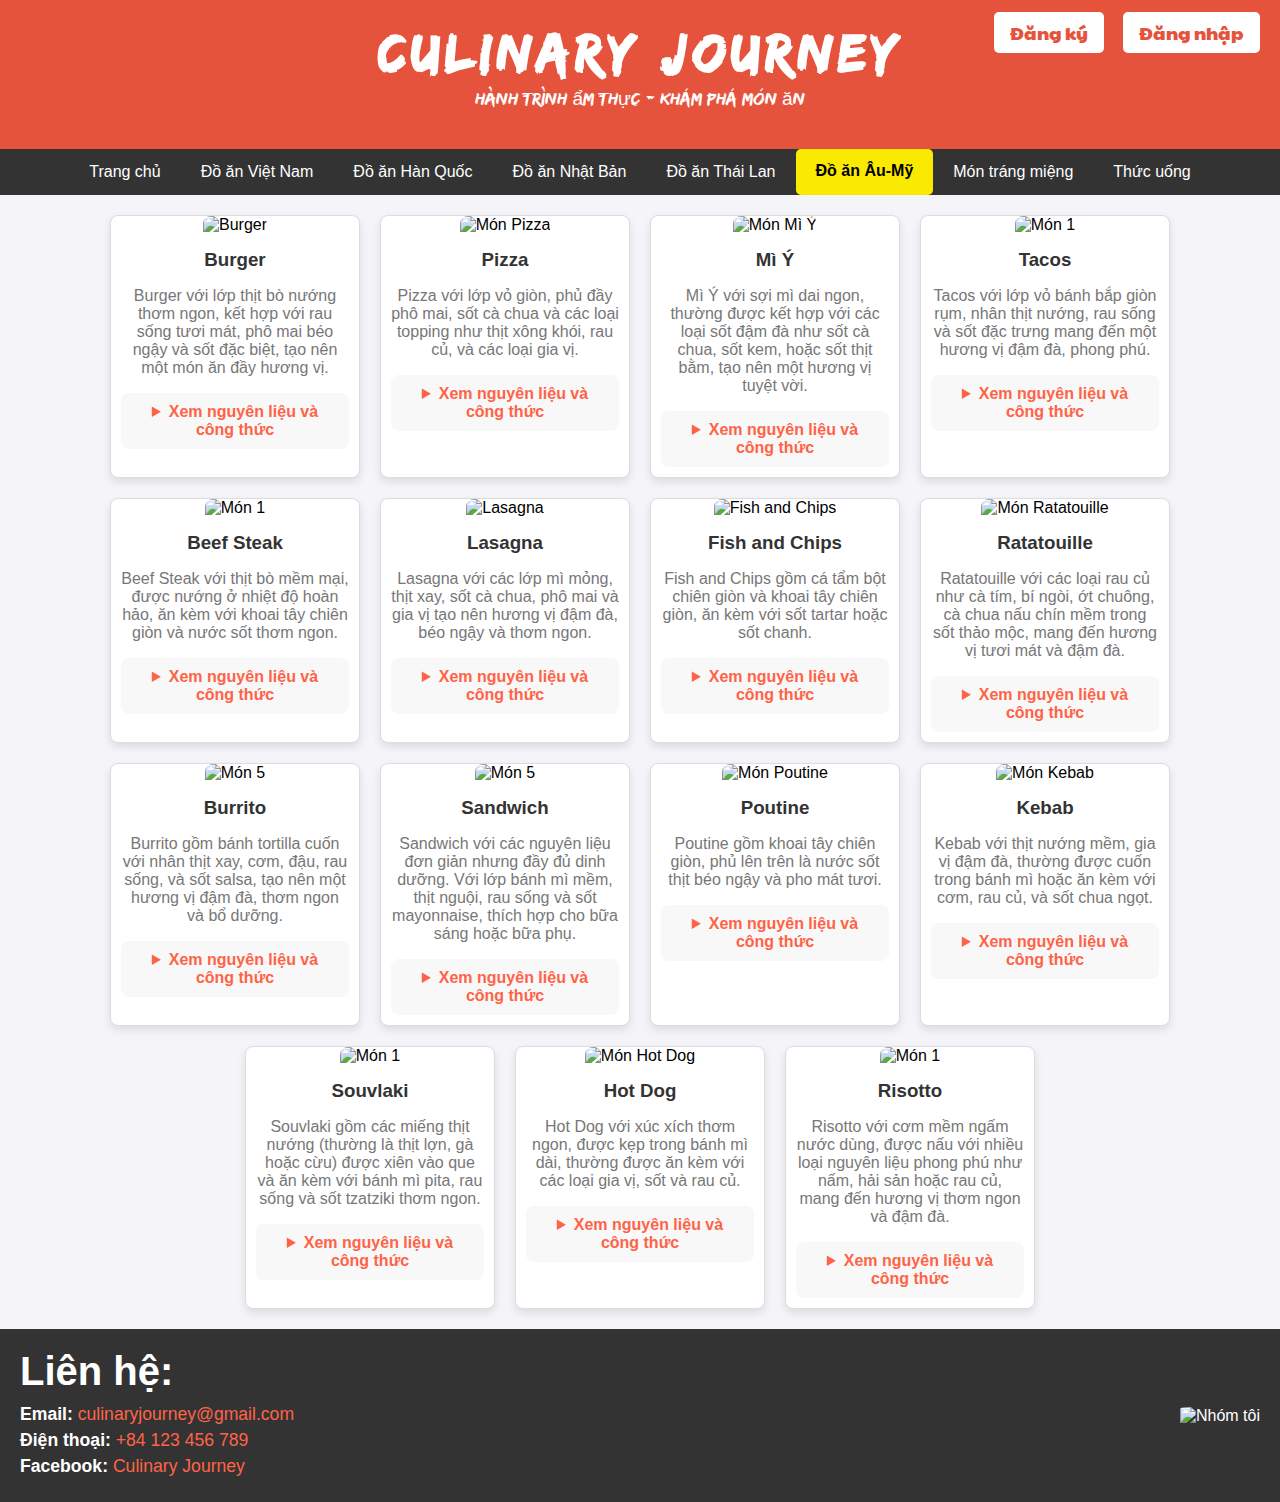
==== aumy.html @ fdf36dca "final" ====
<!DOCTYPE html>
<html lang="vi">

<head>
    <meta charset="UTF-8">
    <meta name="viewport" content="width=device-width, initial-scale=1.0">
    <title>Culinary Journey</title>
    <link rel="icon" href="https://imgur.com/GNQReoI.png" type="image/png">
    <link href="https://fonts.googleapis.com/css2?family=Paytone+One" rel="stylesheet">
    <style>
        @font-face {
            font-family: 'edo_szregular';
            src: url('edosz-webfont.woff2') format('woff2'),
                url('edosz-webfont.woff') format('woff');
            font-weight: normal;
            font-style: normal;
        }

        * {
            box-sizing: border-box;
        }

        body {
            font-family: Arial, sans-serif;
            background-color: #f4f4f9;
            margin: 0;
            padding: 0;
            display: flex;
            flex-direction: column;
            min-height: 100vh;
        }

        header {
            font-family: 'edo_szregular', sans-serif;
            background-color: #e5533c;
            background-size: cover;
            background-position: center;
            text-align: center;
            padding: 20px 0;
            color: white;
            position: relative;
            /* Để các liên kết có thể được đặt vị trí chính xác trong header */
        }

        .auth-links {
            position: absolute;
            top: 20px;
            right: 20px;
        }

        .auth-link {
            font-family: 'Paytone One', sans-serif;
            color: #e5533c;
            font-size: 1.1em;
            text-decoration: none;
            margin-left: 15px;
            padding: 8px 16px;
            background-color: #ffffff;
            border-radius: 5px;
            transition: background-color 0.3s;
        }

        .auth-link:hover {
            background-color: #b3b3b3;
        }

        header h1 {
            margin: 0;
            font-size: 3.5em;
            letter-spacing: 5px;
        }

        header p {
            font-size: 1.2em;
            margin-top: 5px;
        }


        .content {
            display: flex;
            background-image: url('https://imgur.com/LzurwfE.jpeg');
            justify-content: center;
            gap: 20px;
            padding: 20px;
            flex-wrap: wrap;
            flex: 1;
        }

        .food-item {
            text-align: center;
            width: 250px;
            border: 1px solid #ddd;
            border-radius: 8px;
            background-color: white;
            box-shadow: 0 4px 8px rgba(0, 0, 0, 0.1);
            transition: transform 0.3s;
        }

        .food-item:hover {
            transform: translateY(-5px);
        }

        .food-item img {
            width: 100%;
            height: 200px;
            object-fit: cover;
            border-radius: 8px 8px 0 0;
        }

        .food-item h3 {
            margin: 15px 0;
            color: #333;
        }

        .food-item p {
            color: #777;
            padding: 0 10px;
        }

        details {
            padding: 10px;
            background-color: #f8f8f8;
            border-radius: 8px;
            margin: 10px;
            cursor: pointer;
        }

        details summary {
            font-weight: bold;
            color: #ff6347;
        }

        nav {
            display: flex;
            justify-content: center;
            background-color: #333;
        }

        nav a {
            color: white;
            padding: 14px 20px;
            text-decoration: none;
            text-align: center;
            transition: background-color 0.3s;
        }

        nav a:hover {
            border-radius: 5px;
            background-color: #474747;
        }

        nav a.highlighted {
            background-color: #fae900;
        }

        .nav-links {

            text-align: center;
            padding: 20px 0;
            background-color: #777;
        }

        .nav-links .link {
            text-decoration: none;
            padding: 10px 20px;
            background-color: #ff6347;
            color: white;
            border-radius: 5px;
            margin: 0 10px;
            transition: background-color 0.3s;
        }

        .nav-links .link:hover {
            background-color: #e5533c;
        }


        footer {
            background-color: #333;
            color: white;
            padding: 20px;
            width: 100%;
            box-sizing: border-box;
            display: flex;
            justify-content: space-between;
            align-items: center;
        }

        footer p {
            font-size: 2.5em;
            font-weight: bold;
            text-align: left;
            margin-top: 0;
            margin-bottom: 10px;
        }

        details ul {
            padding-left: 15px;

            margin: 0;
        }

        details li {
            padding-left: 5px;

            text-indent: -10px;

            text-align: center;
            list-style-position: outside;

        }

        details a {
            color: #ff6347;
            text-decoration: none;
        }

        footer ul {
            list-style-type: none;
            padding: 0;
            margin: 0;
            text-align: left;
        }

        footer li {
            font-size: 1.1em;
            margin: 5px 0;
        }

        footer a {
            color: #ff6347;
            text-decoration: none;
        }

        footer a:hover {
            color: #e5533c;
            text-decoration: underline;
        }

        footer .footer-left {
            flex: 1;
            text-align: left;

        }

        footer .footer-center {
            text-align: center;

            font-size: 1.5em;
            font-weight: bold;
            text-align: center;
            margin-top: 0;
            margin-bottom: 10px;
        }

        footer .footer-right {
            text-align: right;

        }

        footer img {
            max-width: 200px;
            height: auto;
            border-radius: 10%;

        }

        .highlighted {
            background-color: #fae900;
            color: rgb(0, 0, 0);
            font-weight: bold;
            padding: 10px 20px;
            border-radius: 5px;
            text-decoration: none;
            display: inline-block;
            text-align: center;
            line-height: 1.5;

        }

        .snowfall {
            position: fixed;
            top: 0;
            left: 0;
            width: 100%;
            height: 100%;
            opacity: 0.5;
            background: url('https://i.giphy.com/media/v1.Y2lkPTc5MGI3NjExcGVoanIwMGRkeGx5ejQ2MXQyY2k3OHJkZGRuaDhyZWxjaHFrdzczYiZlcD12MV9pbnRlcm5hbF9naWZfYnlfaWQmY3Q9cw/gfllffmJEBXju33FPg/giphy.gif') repeat top center;
            pointer-events: none;
            /* Không gây cản trở các sự kiện chuột */

        }
    </style>
</head>

<body>

    <!-- Header -->
    <header>
        <h1>Culinary Journey</h1>
        <p>Hành trình ẩm thực - Khám phá món ăn</p>
        <div class="auth-links">
            <a href="dangky.html" class="auth-link">Đăng ký</a>
            <a href="dangnhap.html" class="auth-link">Đăng nhập</a>
        </div>
    </header>
    <nav>
        <a href="trangchu.html">Trang chủ</a>
        <a href="vietnam.html">Đồ ăn Việt Nam</a>
        <a href="korea.html">Đồ ăn Hàn Quốc</a>
        <a href="japan.html">Đồ ăn Nhật Bản</a>
        <a href="thailand.html">Đồ ăn Thái Lan</a>
        <a href="aumy.html" class="highlighted"> Đồ ăn Âu-Mỹ</a>
        <a href="trangmieng.html">Món tráng miệng</a>
        <a href="nuocuong.html">Thức uống</a>
    </nav>
    <!-- Món ăn -->
    <div class="content">
        <div class="food-item">
            <img src="https://encrypted-tbn0.gstatic.com/images?q=tbn:ANd9GcSpSkKP8LgqK1IPs87-PyJcveeRF0Wet-xgyw&s"
                alt="Burger">
            <h3>Burger</h3>
            <p>Burger với lớp thịt bò nướng thơm ngon, kết hợp với rau sống tươi mát, phô mai béo ngậy và sốt đặc biệt,
                tạo nên một món ăn đầy hương vị.</p>
            <!-- Chi tiết món ăn: Nguyên liệu và công thức -->
            <details>
                <summary>Xem nguyên liệu và công thức</summary>
                <div>
                    <h4>Nguyên liệu:</h4>
                    <ul>
                        <li>Bánh mì burger</li>
                        <li>Thịt bò xay</li>
                        <li>Phô mai</li>
                        <li>Xà lách</li>
                        <li>Cà chua</li>
                        <li>Gia vị: Muối, tiêu, sốt mayonnaise, ketchup</li>
                    </ul>
                    <h4>Công thức:</h4>
                    <p>1. Nướng thịt bò xay thành miếng dày vừa ăn, nêm gia vị vừa phải.</p>
                    <p>2. Cắt bánh mì burger và nướng sơ cho giòn.</p>
                    <p>3. Xếp thịt bò, phô mai, rau sống, cà chua lên bánh mì.</p>
                    <p>4. Thêm sốt mayonnaise và ketchup lên trên.</p>
                    <p>5. Kẹp hai miếng bánh mì lại và thưởng thức ngay khi còn nóng.</p>
                    <h4>Cách làm chi tiết:</h4>
                    <ul>
                        <li> <a href="https://www.youtube.com/watch?v=5huEgJ_kHyU" target="_blank"
                                rel="noopener noreferrer">Cách làm Burger</a></li>
                    </ul>
                </div>
            </details>
        </div>
        <!-- Món ăn 1 -->
        <div class="food-item">
            <img src="https://file.hstatic.net/200000868155/file/1647-post-cach-lam-pizza-bang-chao-chong-dinh-ngon-tuyet-tai-nha-1.jpg"
                alt="Món Pizza">
            <h3>Pizza</h3>
            <p>Pizza với lớp vỏ giòn, phủ đầy phô mai, sốt cà chua và các loại topping như thịt xông khói, rau củ, và
                các loại gia vị.</p>
            <!-- Chi tiết món ăn: Nguyên liệu và công thức -->
            <details>
                <summary>Xem nguyên liệu và công thức</summary>
                <div>
                    <h4>Nguyên liệu:</h4>
                    <ul>
                        <li>Vỏ pizza</li>
                        <li>Phô mai Mozzarella</li>
                        <li>Sốt cà chua</li>
                        <li>Rau củ (nấm, ớt chuông, hành tây)</li>
                        <li>Thịt xông khói hoặc xúc xích</li>
                        <li>Gia vị (húng quế, oregano)</li>
                    </ul>
                    <h4>Công thức:</h4>
                    <p>1. Làm nóng lò nướng ở nhiệt độ 220°C.</p>
                    <p>2. Lăn vỏ pizza mỏng và cho lên khay nướng.</p>
                    <p>3. Phết một lớp sốt cà chua lên vỏ pizza, rồi rắc phô mai Mozzarella lên.</p>
                    <p>4. Thêm các topping như rau củ, thịt xông khói hoặc xúc xích lên trên.</p>
                    <p>5. Nướng pizza trong 10-15 phút cho đến khi phô mai tan chảy và vỏ pizza vàng giòn.</p>
                    <h4>Cách làm chi tiết:</h4>
                    <ul>
                        <li> <a href="https://www.youtube.com/watch?v=4wvfLclsjKE" target="_blank"
                                rel="noopener noreferrer">Cách làm Pizza</a></li>
                    </ul>
                </div>
            </details>
        </div>
        <!-- Món ăn -->
        <div class="food-item">
            <img src="https://encrypted-tbn0.gstatic.com/images?q=tbn:ANd9GcQrmvbjfm1sUGOVabvZp_i1vn1kLV1_JSAw7A&s"
                alt="Món Mì Ý">
            <h3>Mì Ý</h3>
            <p>Mì Ý với sợi mì dai ngon, thường được kết hợp với các loại sốt đậm đà như sốt cà chua, sốt kem, hoặc sốt
                thịt bằm, tạo nên một hương vị tuyệt vời.</p>
            <!-- Chi tiết món ăn: Nguyên liệu và công thức -->
            <details>
                <summary>Xem nguyên liệu và công thức</summary>
                <div>
                    <h4>Nguyên liệu:</h4>
                    <ul>
                        <li>Mì Ý (spaghetti)</li>
                        <li>Thịt bò bằm</li>
                        <li>Cà chua</li>
                        <li>Tỏi, hành tây</li>
                        <li>Gia vị: Muối, tiêu, dầu olive</li>
                        <li>Phô mai Parmesan</li>
                    </ul>
                    <h4>Công thức:</h4>
                    <p>1. Nấu mì theo hướng dẫn trên bao bì, sau đó vớt ra để ráo.</p>
                    <p>2. Xào hành tây và tỏi trong dầu olive cho thơm.</p>
                    <p>3. Thêm thịt bò bằm vào xào cho đến khi thịt chín.</p>
                    <p>4. Thêm cà chua cắt nhỏ, gia vị, và nấu đến khi sốt sệt lại.</p>
                    <p>5. Trộn mì đã nấu với sốt, rắc phô mai Parmesan lên và thưởng thức.</p>
                    <h4>Cách làm chi tiết:</h4>
                    <ul>
                        <li> <a href="https://www.youtube.com/watch?v=dKtHsNNp9yk&pp=ygUJI21peXNvdGNh" target="_blank"
                                rel="noopener noreferrer">Cách làm Mì Ý</a></li>
                    </ul>
                </div>
            </details>
        </div>
        <div class="food-item">
            <img src="https://encrypted-tbn0.gstatic.com/images?q=tbn:ANd9GcReBnQ776pnJJPUuO-soQzNdTPcfn1UhBOPYw&s"
                alt="Món 1">
            <h3>Tacos</h3>
            <p>Tacos với lớp vỏ bánh bắp giòn rụm, nhân thịt nướng, rau sống và sốt đặc trưng mang đến một hương vị đậm
                đà, phong phú.</p>
            <!-- Chi tiết món ăn: Nguyên liệu và công thức -->
            <details>
                <summary>Xem nguyên liệu và công thức</summary>
                <div>
                    <h4>Nguyên liệu:</h4>
                    <ul>
                        <li>Bánh taco (vỏ bánh bắp)</li>
                        <li>Thịt bò hoặc gà nướng</li>
                        <li>Xà lách</li>
                        <li>Cà chua</li>
                        <li>Hành tây</li>
                        <li>Phô mai bào</li>
                        <li>Sốt salsa</li>
                        <li>Gia vị: Tỏi, tiêu, ớt</li>
                    </ul>
                    <h4>Công thức:</h4>
                    <p>1. Nướng thịt (bò hoặc gà) với gia vị cho đến khi chín và thơm.</p>
                    <p>2. Làm nóng vỏ bánh taco trong chảo cho giòn.</p>
                    <p>3. Cắt nhỏ rau xà lách, cà chua và hành tây.</p>
                    <p>4. Xếp thịt nướng vào bánh taco, thêm rau sống, phô mai bào và sốt salsa.</p>
                    <p>5. Thêm gia vị cho vừa miệng và thưởng thức.</p>
                    <h4>Cách làm chi tiết:</h4>
                    <ul>
                        <li> <a href="https://www.youtube.com/watch?v=WZlVhOtPZGE" target="_blank"
                                rel="noopener noreferrer">Cách làm Tacos</a></li>
                    </ul>
                </div>
            </details>
        </div>
        <!-- Món ăn 1 -->
        <div class="food-item">
            <img src="https://arteflame.com/cdn/shop/articles/perfectly-grilled-beef-steak-arteflame.webp?v=1727908623&width=1600"
                alt="Món 1">
            <h3>Beef Steak</h3>
            <p>Beef Steak với thịt bò mềm mại, được nướng ở nhiệt độ hoàn hảo, ăn kèm với khoai tây chiên giòn và nước
                sốt thơm ngon.</p>
            <!-- Chi tiết món ăn: Nguyên liệu và công thức -->
            <details>
                <summary>Xem nguyên liệu và công thức</summary>
                <div>
                    <h4>Nguyên liệu:</h4>
                    <ul>
                        <li>Thịt bò (sirloin, ribeye hoặc tenderloin)</li>
                        <li>Khoai tây</li>
                        <li>Rau salad</li>
                        <li>Gia vị: Muối, tiêu, tỏi, dầu olive</li>
                        <li>Nước sốt (tùy chọn): Sốt nấm, sốt tiêu đen</li>
                    </ul>
                    <h4>Công thức:</h4>
                    <p>1. Làm sạch thịt bò, dùng giấy lau khô và ướp gia vị với muối, tiêu, tỏi băm nhỏ.</p>
                    <p>2. Làm nóng chảo với dầu olive, sau đó cho thịt bò vào nướng từng mặt khoảng 3-5 phút tùy độ chín
                        mong muốn.</p>
                    <p>3. Cắt khoai tây thành miếng vừa ăn, chiên giòn hoặc nướng trong lò.</p>
                    <p>4. Chuẩn bị rau salad và các loại rau ăn kèm.</p>
                    <p>5. Xếp thịt bò lên đĩa, kèm khoai tây và rau salad, rưới nước sốt lên trên nếu muốn.</p>
                    <h4>Cách làm chi tiết:</h4>
                    <ul>
                        <li> <a href="https://www.youtube.com/watch?v=oX_GoHQk72s" target="_blank"
                                rel="noopener noreferrer">Cách làm Beef Steak</a></li>
                    </ul>
                </div>
            </details>
        </div>
        <!-- Món ăn Lasagna -->
        <div class="food-item">
            <img src="https://aztraining.vn/wp-content/uploads/2024/04/Lasagna-2.jpg" alt="Lasagna">
            <h3>Lasagna</h3>
            <p>Lasagna với các lớp mì mỏng, thịt xay, sốt cà chua, phô mai và gia vị tạo nên hương vị đậm đà, béo ngậy
                và thơm ngon.</p>
            <!-- Chi tiết món ăn: Nguyên liệu và công thức -->
            <details>
                <summary>Xem nguyên liệu và công thức</summary>
                <div>
                    <h4>Nguyên liệu:</h4>
                    <ul>
                        <li>Mì lasagna</li>
                        <li>Thịt bò xay</li>
                        <li>Sốt cà chua</li>
                        <li>Phô mai mozzarella</li>
                        <li>Phô mai Parmesan</li>
                        <li>Tỏi, hành, gia vị</li>
                        <li>Dầu ô liu</li>
                    </ul>
                    <h4>Công thức:</h4>
                    <p>1. Nấu mì lasagna trong nước sôi cho mềm, sau đó vớt ra để ráo.</p>
                    <p>2. Xào thịt bò với tỏi, hành và gia vị cho chín đều.</p>
                    <p>3. Đổ sốt cà chua vào thịt xay, nấu cho đến khi sốt thấm đều.</p>
                    <p>4. Làm các lớp lasagna: xếp mì, thịt, phô mai vào khuôn, cứ như vậy cho đến hết nguyên liệu.</p>
                    <p>5. Nướng lasagna trong lò ở 180°C trong 25-30 phút đến khi vàng đều và phô mai chảy ra.</p>
                    <h4>Cách làm chi tiết:</h4>
                    <ul>
                        <li><a href="https://www.youtube.com/watch?v=Gbyr6KogiYU" target="_blank"
                                rel="noopener noreferrer">Cách làm Lasagna</a></li>
                    </ul>
                </div>
            </details>
        </div>
        <div class="food-item">
            <img src="https://assets.tmecosys.com/image/upload/t_web767x639/img/recipe/ras/Assets/44d0821e0ef635fbb459d44156fe501c/Derivates/03ddcb95a40648b24410d7f62ba22d42c6a1b78c.jpg"
                alt="Fish and Chips">
            <h3>Fish and Chips</h3>
            <p>Fish and Chips gồm cá tẩm bột chiên giòn và khoai tây chiên giòn, ăn kèm với sốt tartar hoặc sốt chanh.
            </p>
            <!-- Chi tiết món ăn: Nguyên liệu và công thức -->
            <details>
                <summary>Xem nguyên liệu và công thức</summary>
                <div>
                    <h4>Nguyên liệu:</h4>
                    <ul>
                        <li>Cá tươi (cá tuyết, cá hồi, hoặc cá trắng)</li>
                        <li>Bột chiên giòn</li>
                        <li>Khoai tây</li>
                        <li>Gia vị: Muối, tiêu, bột nở</li>
                        <li>Chanh</li>
                        <li>Sốt tartar</li>
                    </ul>
                    <h4>Công thức:</h4>
                    <p>1. Lột vỏ và cắt khoai tây thành từng miếng dài, sau đó chiên vàng giòn.</p>
                    <p>2. Tẩm bột chiên giòn cho cá đã rửa sạch, sau đó chiên trong dầu nóng cho đến khi bột vàng giòn
                        và cá chín.</p>
                    <p>3. Vớt cá và khoai tây ra đĩa, để ráo dầu.</p>
                    <p>4. Cắt chanh thành lát và vắt nước chanh lên cá để tăng thêm hương vị.</p>
                    <p>5. Dọn cá và khoai tây chiên với sốt tartar hoặc tương ớt, thưởng thức khi còn nóng.</p>
                    <h4>Cách làm chi tiết:</h4>
                    <ul>
                        <li> <a href="https://www.youtube.com/watch?v=gDu6KQfr5jU" target="_blank"
                                rel="noopener noreferrer">Cách làm Fish and Chips</a></li>
                    </ul>
                </div>
            </details>
        </div>
        <!-- Món ăn 1 -->
        <div class="food-item">
            <img src="https://www.allrecipes.com/thmb/F1rucOY3FQT5Ic0oyxdLoqU_yKc=/1500x0/filters:no_upscale():max_bytes(150000):strip_icc()/222006-disneys-ratatouille-DDMFS-4x3-36eb15843ab548a79e7aab761dac92e1.jpg"
                alt="Món Ratatouille">
            <h3>Ratatouille</h3>
            <p>Ratatouille với các loại rau củ như cà tím, bí ngòi, ớt chuông, cà chua nấu chín mềm trong sốt thảo mộc,
                mang đến hương vị tươi mát và đậm đà.</p>
            <!-- Chi tiết món ăn: Nguyên liệu và công thức -->
            <details>
                <summary>Xem nguyên liệu và công thức</summary>
                <div>
                    <h4>Nguyên liệu:</h4>
                    <ul>
                        <li>Cà tím</li>
                        <li>Bí ngòi</li>
                        <li>Cà chua</li>
                        <li>Ớt chuông</li>
                        <li>Tỏi</li>
                        <li>Hành tây</li>
                        <li>Dầu olive</li>
                        <li>Gia vị: Muối, tiêu, húng quế, thyme</li>
                    </ul>
                    <h4>Công thức:</h4>
                    <p>1. Cắt các loại rau củ thành từng lát mỏng.</p>
                    <p>2. Xào hành tây và tỏi trong dầu olive cho thơm.</p>
                    <p>3. Thêm các loại rau củ vào, xào đều với gia vị, nấu cho mềm.</p>
                    <p>4. Đun nhỏ lửa trong khoảng 20 phút cho rau thấm gia vị.</p>
                    <p>5. Thưởng thức món Ratatouille với cơm hoặc bánh mì.</p>
                    <h4>Cách làm chi tiết:</h4>
                    <ul>
                        <li> <a href="https://www.youtube.com/watch?v=KC55TYejBjI" target="_blank"
                                rel="noopener noreferrer">Cách làm Ratatouille</a></li>
                    </ul>
                </div>
            </details>
        </div>
        <!-- Món ăn 5 -->
        <div class="food-item">
            <img src="https://encrypted-tbn0.gstatic.com/images?q=tbn:ANd9GcRG-7o9TcfULJOnE8hLShun6GaXZ_BnoByu9Q&s"
                alt="Món 5">
            <h3>Burrito</h3>
            <p>Burrito gồm bánh tortilla cuốn với nhân thịt xay, cơm, đậu, rau sống, và sốt salsa, tạo nên một hương vị
                đậm đà, thơm ngon và bổ dưỡng.</p>
            <!-- Chi tiết món ăn: Nguyên liệu và công thức -->
            <details>
                <summary>Xem nguyên liệu và công thức</summary>
                <div>
                    <h4>Nguyên liệu:</h4>
                    <ul>
                        <li>Bánh tortilla</li>
                        <li>Thịt xay (bò hoặc gà)</li>
                        <li>Cơm trắng</li>
                        <li>Đậu đen</li>
                        <li>Rau xà lách, cà chua</li>
                        <li>Sốt salsa</li>
                        <li>Phô mai cheddar</li>
                        <li>Gia vị: Tỏi, hành, ớt</li>
                    </ul>
                    <h4>Công thức:</h4>
                    <p>1. Xào thịt xay với gia vị tỏi, hành, ớt cho chín và thơm.</p>
                    <p>2. Nấu cơm trắng chín mềm.</p>
                    <p>3. Làm nóng bánh tortilla trên chảo, sau đó cho cơm, đậu, thịt xay, rau sống, phô mai và sốt
                        salsa lên.</p>
                    <p>4. Cuộn chặt bánh tortilla lại sao cho các nguyên liệu không bị rơi ra ngoài.</p>
                    <p>5. Cắt Burrito thành từng miếng và thưởng thức.</p>
                    <h4>Cách làm chi tiết:</h4>
                    <ul>
                        <li><a href="https://www.youtube.com/watch?v=8mOuQPG6Bi4" target="_blank"
                                rel="noopener noreferrer">Cách làm Burrito</a></li>
                    </ul>
                </div>
            </details>
        </div>
        <!-- Món ăn 5 -->
        <div class="food-item">
            <img src="https://cdn.nhathuoclongchau.com.vn/unsafe/800x0/filters:quality(95)/https://cms-prod.s3-sgn09.fptcloud.com/mach_ban_6_cach_lam_banh_mi_sandwich_day_du_dinh_duong_1_8756a3e8e2.png"
                alt="Món 5">
            <h3>Sandwich</h3>
            <p>Sandwich với các nguyên liệu đơn giản nhưng đầy đủ dinh dưỡng. Với lớp bánh mì mềm, thịt nguội, rau sống
                và sốt mayonnaise, thích hợp cho bữa sáng hoặc bữa phụ.</p>
            <!-- Chi tiết món ăn: Nguyên liệu và công thức -->
            <details>
                <summary>Xem nguyên liệu và công thức</summary>
                <div>
                    <h4>Nguyên liệu:</h4>
                    <ul>
                        <li>Bánh mì sandwich</li>
                        <li>Thịt nguội</li>
                        <li>Phô mai</li>
                        <li>Xà lách</li>
                        <li>Cà chua</li>
                        <li>Sốt mayonnaise</li>
                    </ul>
                    <h4>Công thức:</h4>
                    <p>1. Cắt bánh mì sandwich thành 2 lát đều nhau.</p>
                    <p>2. Đặt một lát phô mai lên một lát bánh mì.</p>
                    <p>3. Xếp thịt nguội, xà lách, cà chua lên trên.</p>
                    <p>4. Thêm sốt mayonnaise vào giữa các lớp nguyên liệu.</p>
                    <p>5. Kẹp lại hai lát bánh mì và cắt đôi. Thưởng thức ngay.</p>
                    <h4>Cách làm chi tiết:</h4>
                    <ul>
                        <li> <a href="https://www.youtube.com/watch?v=FXxPTsrqqOE" target="_blank"
                                rel="noopener noreferrer">Cách làm Sandwich</a></li>
                    </ul>
                </div>
            </details>
        </div>
        <!-- Món ăn -->
        <div class="food-item">
            <img src="https://thucphamplaza.com/wp-content/uploads/products_img/mon-au-poutine.jpg" alt="Món Poutine">
            <h3>Poutine</h3>
            <p>Poutine gồm khoai tây chiên giòn, phủ lên trên là nước sốt thịt béo ngậy và pho mát tươi.</p>
            <!-- Chi tiết món ăn: Nguyên liệu và công thức -->
            <details>
                <summary>Xem nguyên liệu và công thức</summary>
                <div>
                    <h4>Nguyên liệu:</h4>
                    <ul>
                        <li>Khoai tây</li>
                        <li>Pho mát tươi (cheddar hoặc mozzarella)</li>
                        <li>Nước sốt thịt</li>
                        <li>Gia vị: Muối, tiêu</li>
                    </ul>
                    <h4>Công thức:</h4>
                    <p>1. Gọt vỏ khoai tây, thái thành miếng vừa ăn và chiên giòn trong dầu nóng.</p>
                    <p>2. Làm nước sốt thịt: Đun sôi thịt bò hoặc thịt gà với nước và gia vị cho đến khi sánh lại.</p>
                    <p>3. Cho khoai tây chiên ra đĩa, rưới nước sốt thịt lên trên.</p>
                    <p>4. Rắc pho mát tươi lên, sau đó để nước sốt nóng chảy lên pho mát.</p>
                    <p>5. Thưởng thức ngay khi món ăn còn nóng, có thể thêm tiêu hoặc gia vị theo khẩu vị.</p>
                    <h4>Cách làm chi tiết:</h4>
                    <ul>
                        <li><a href="https://www.youtube.com/watch?v=4QcPCcSCBJc" target="_blank"
                                rel="noopener noreferrer">Cách làm Poutine</a></li>
                    </ul>
                </div>
            </details>
        </div>
        <!-- Món ăn Kebab -->
        <div class="food-item">
            <img src="https://encrypted-tbn0.gstatic.com/images?q=tbn:ANd9GcT6spBswvizIqbdkoVPePzkd4iHr8r3FRXiMw&s"
                alt="Món Kebab">
            <h3>Kebab</h3>
            <p>Kebab với thịt nướng mềm, gia vị đậm đà, thường được cuốn trong bánh mì hoặc ăn kèm với cơm, rau củ, và
                sốt chua ngọt.</p>
            <!-- Chi tiết món ăn: Nguyên liệu và công thức -->
            <details>
                <summary>Xem nguyên liệu và công thức</summary>
                <div>
                    <h4>Nguyên liệu:</h4>
                    <ul>
                        <li>Thịt nướng (thường là thịt cừu, gà, bò)</li>
                        <li>Bánh mì hoặc cơm</li>
                        <li>Rau sống (xà lách, cà chua, hành tây)</li>
                        <li>Sốt chua ngọt hoặc mayonnaise</li>
                    </ul>
                    <h4>Công thức:</h4>
                    <p>1. Ướp thịt với gia vị (tỏi, ớt, nghệ, dầu olive) trong vài giờ cho thấm gia vị.</p>
                    <p>2. Nướng thịt cho đến khi vàng đều, thơm ngon.</p>
                    <p>3. Cắt bánh mì hoặc chuẩn bị cơm để làm nền cho Kebab.</p>
                    <p>4. Xếp rau sống lên nền bánh mì hoặc cơm.</p>
                    <p>5. Cho thịt nướng lên, thêm sốt chua ngọt hoặc mayonnaise và thưởng thức ngay.</p>
                    <h4>Cách làm chi tiết:</h4>
                    <ul>
                        <li><a href="https://www.youtube.com/watch?v=sMLLQ8L7pRU&pp=ygUOI2JhbmhteXRhbWdpYWM%3D"
                                target="_blank" rel="noopener noreferrer">Cách làm Kebab</a></li>
                    </ul>
                </div>
            </details>
        </div>
        <div class="food-item">
            <img src="https://www.thespruceeats.com/thmb/plzoIrSo4bE_PZlbaYuQD-ou_eM=/1500x0/filters:no_upscale():max_bytes(150000):strip_icc()/greek-chicken-souvlaki-gyro-wrap-3958285-Hero_01-f7c0f7c283094126b5c29a01fa77da4a.jpg"
                alt="Món 1">
            <h3>Souvlaki</h3>
            <p>Souvlaki gồm các miếng thịt nướng (thường là thịt lợn, gà hoặc cừu) được xiên vào que và ăn kèm với bánh
                mì pita, rau sống và sốt tzatziki thơm ngon.</p>
            <!-- Chi tiết món ăn: Nguyên liệu và công thức -->
            <details>
                <summary>Xem nguyên liệu và công thức</summary>
                <div>
                    <h4>Nguyên liệu:</h4>
                    <ul>
                        <li>Thịt nướng (lợn, gà, cừu)</li>
                        <li>Bánh pita</li>
                        <li>Ớt chuông, hành tây, cà chua</li>
                        <li>Gia vị: Tỏi, chanh, dầu ôliu, oregano</li>
                        <li>Sốt tzatziki</li>
                    </ul>
                    <h4>Công thức:</h4>
                    <p>1. Ướp thịt với tỏi, dầu ôliu, chanh, oregano và gia vị cho thấm đều.</p>
                    <p>2. Xiên thịt vào que và nướng trên vỉ than cho đến khi thịt chín vàng đều.</p>
                    <p>3. Cắt hành tây, ớt chuông, cà chua thành miếng vừa ăn.</p>
                    <p>4. Nướng bánh pita trên bếp hoặc trong lò cho nóng giòn.</p>
                    <p>5. Xếp thịt nướng, rau sống và sốt tzatziki vào bánh pita, thưởng thức ngay khi còn nóng.</p>
                    <h4>Cách làm chi tiết:</h4>
                    <ul>
                        <li> <a href="https://www.youtube.com/watch?v=GegV8ggmzbw" target="_blank"
                                rel="noopener noreferrer">Cách làm Souvlaki</a></li>
                    </ul>
                </div>
            </details>
        </div>
        <div class="food-item">
            <img src="https://www.seriouseats.com/thmb/QJZXQHDXBfTiUSKstQ1uskJc31g=/1500x0/filters:no_upscale():max_bytes(150000):strip_icc()/SEA-best-grilled-hot-dogs-recipe-hero-02-9d245c0d43874a3da13a7228682b0dce.jpg"
                alt="Món Hot Dog">
            <h3>Hot Dog</h3>
            <p>Hot Dog với xúc xích thơm ngon, được kẹp trong bánh mì dài, thường được ăn kèm với các loại gia vị, sốt
                và rau củ.</p>
            <!-- Chi tiết món ăn: Nguyên liệu và công thức -->
            <details>
                <summary>Xem nguyên liệu và công thức</summary>
                <div>
                    <h4>Nguyên liệu:</h4>
                    <ul>
                        <li>Bánh mì dài</li>
                        <li>Xúc xích</li>
                        <li>Rau xà lách</li>
                        <li>Cà chua</li>
                        <li>Sốt mayonnaise</li>
                        <li>Sốt ketchup</li>
                    </ul>
                    <h4>Công thức:</h4>
                    <p>1. Nướng xúc xích trên bếp hoặc vỉ nướng cho đến khi vàng đều.</p>
                    <p>2. Cắt bánh mì dài theo chiều ngang và nướng sơ qua để bánh mì giòn.</p>
                    <p>3. Xếp xúc xích vào trong bánh mì, thêm rau xà lách và cà chua cắt lát.</p>
                    <p>4. Thêm sốt mayonnaise và ketchup tùy theo khẩu vị.</p>
                    <p>5. Kẹp bánh mì lại và thưởng thức ngay khi còn nóng.</p>
                    <h4>Cách làm chi tiết:</h4>
                    <ul>
                        <li> <a href="https://www.youtube.com/watch?v=QcP8Xp9_Dk8" target="_blank"
                                rel="noopener noreferrer">Cách làm Hot Dog</a></li>
                    </ul>
                </div>
            </details>
        </div>
        <!-- Món ăn -->
        <div class="food-item">
            <img src="https://images.cookforyourlife.org/wp-content/uploads/2018/08/shutterstock_53574826.jpg"
                alt="Món 1">
            <h3>Risotto</h3>
            <p>Risotto với cơm mềm ngấm nước dùng, được nấu với nhiều loại nguyên liệu phong phú như nấm, hải sản hoặc
                rau củ, mang đến hương vị thơm ngon và đậm đà.</p>
            <!-- Chi tiết món ăn: Nguyên liệu và công thức -->
            <details>
                <summary>Xem nguyên liệu và công thức</summary>
                <div>
                    <h4>Nguyên liệu:</h4>
                    <ul>
                        <li>Cơm Arborio (hoặc gạo nấu risotto)</li>
                        <li>Nước dùng (gà hoặc rau củ)</li>
                        <li>Nấm tươi</li>
                        <li>Hành tây</li>
                        <li>Phô mai Parmesan</li>
                        <li>Bơ</li>
                        <li>Rượu vang trắng</li>
                        <li>Gia vị: Muối, tiêu</li>
                    </ul>
                    <h4>Công thức:</h4>
                    <p>1. Xào hành tây băm nhỏ với bơ cho thơm.</p>
                    <p>2. Thêm nấm, xào cho đến khi nấm mềm.</p>
                    <p>3. Cho cơm Arborio vào và xào đều, cho đến khi cơm hơi trong.</p>
                    <p>4. Thêm rượu vang trắng và khuấy đều cho đến khi rượu bốc hơi.</p>
                    <p>5. Dần dần thêm nước dùng, khuấy đều và để cơm nở mềm. Tiếp tục thêm nước dùng cho đến khi cơm
                        chín.</p>
                    <p>6. Khi cơm chín, cho phô mai Parmesan vào, khuấy đều và nêm gia vị vừa ăn.</p>
                    <h4>Cách làm chi tiết:</h4>
                    <ul>
                        <li><a href="https://www.youtube.com/watch?v=h8PI_v0dop0" target="_blank"
                                rel="noopener noreferrer">Cách làm Risotto</a></li>
                    </ul>
                </div>
            </details>
        </div>

    </div>

    <!-- Navigation Links -->

    <footer>


        <div class="footer-left">
            <p><strong>Liên hệ:</strong></p>
            <ul>
                <li><strong>Email:</strong> <a>culinaryjourney@gmail.com</a>
                </li>
                <li><strong>Điện thoại:</strong> <a>+84 123 456 789</a></li>
                <li><strong>Facebook:</strong> <a href="https://www.facebook.com/CulinaryJourney12TIN" target="_blank"
                        rel="noopener noreferrer">Culinary Journey</a></li>
            </ul>
        </div>
        <div class="footer-right">
            <img src="https://imgur.com/l2CZAgf.jpeg" alt="Nhóm tôi" />
        </div>
    </footer>
    <div class="snowfall"></div>

</body>

</html>
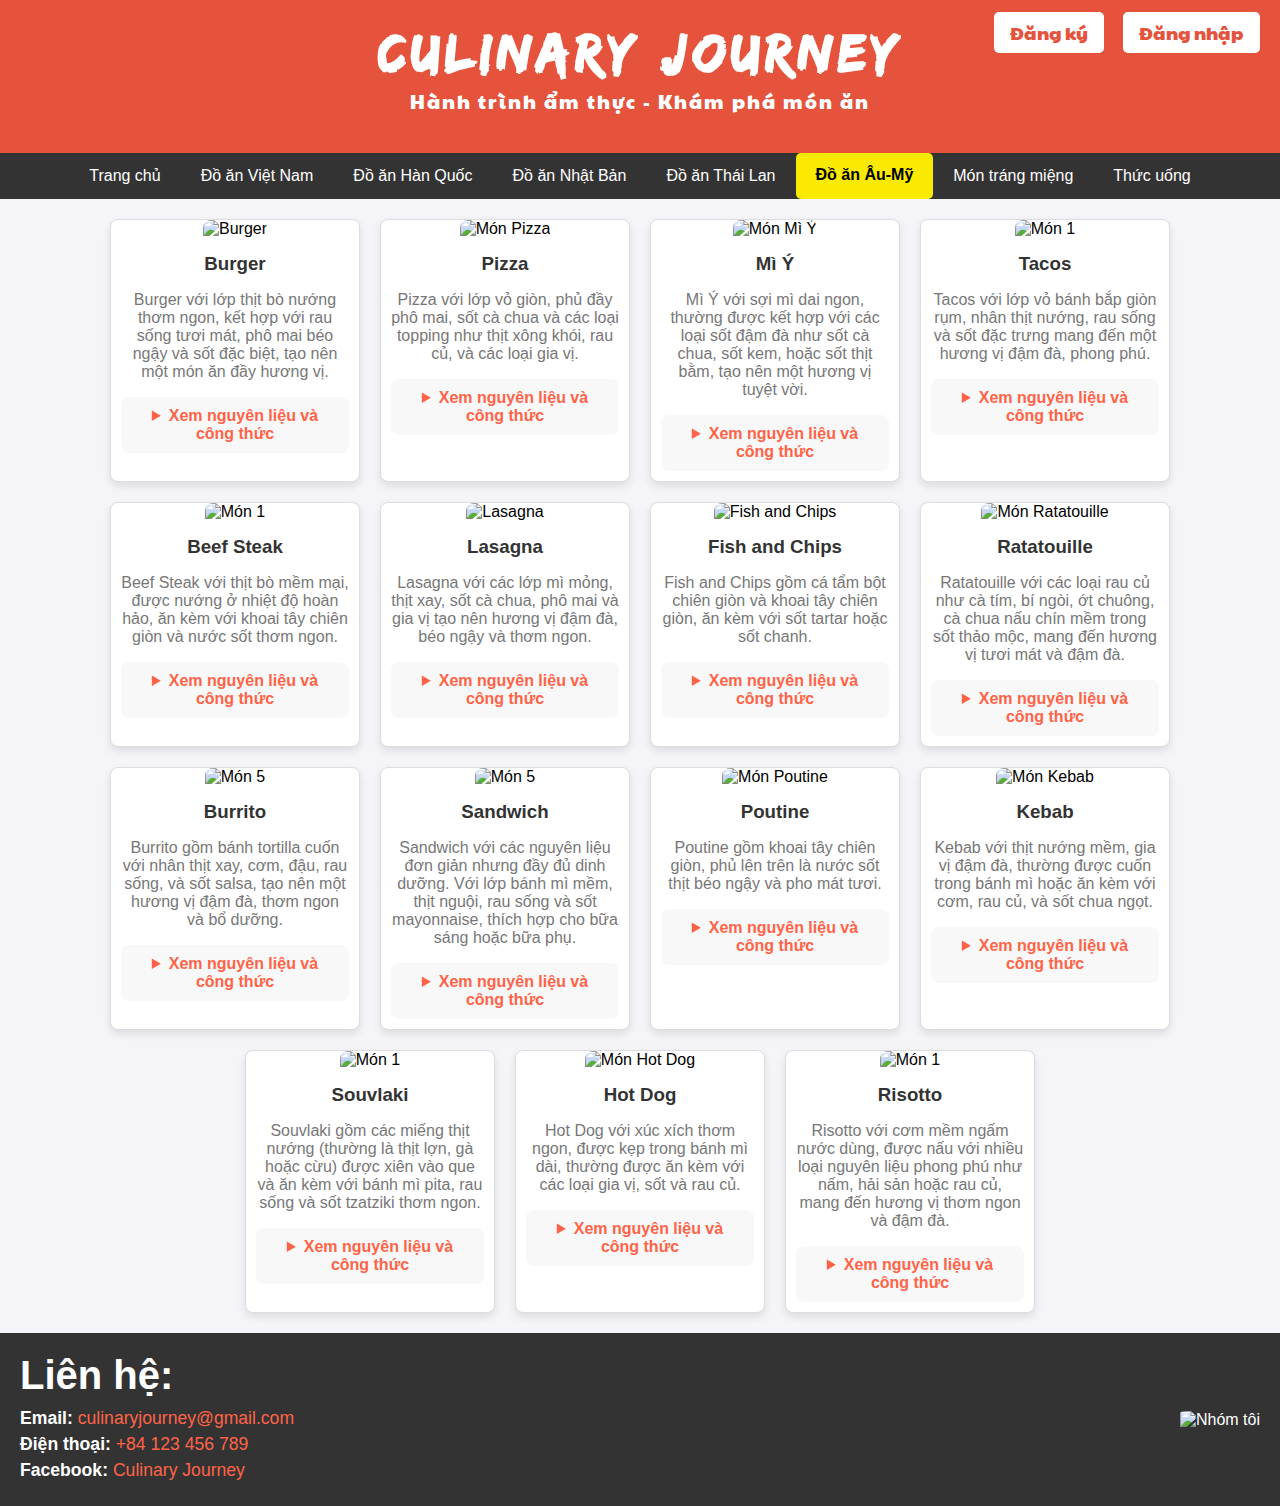
==== commit 37487994: "final2" ====
--- a/aumy.html
+++ b/aumy.html
@@ -71,6 +71,8 @@
         }
 
         header p {
+            font-family: 'Paytone One', sans-serif;
+            letter-spacing: 2px;
             font-size: 1.2em;
             margin-top: 5px;
         }
